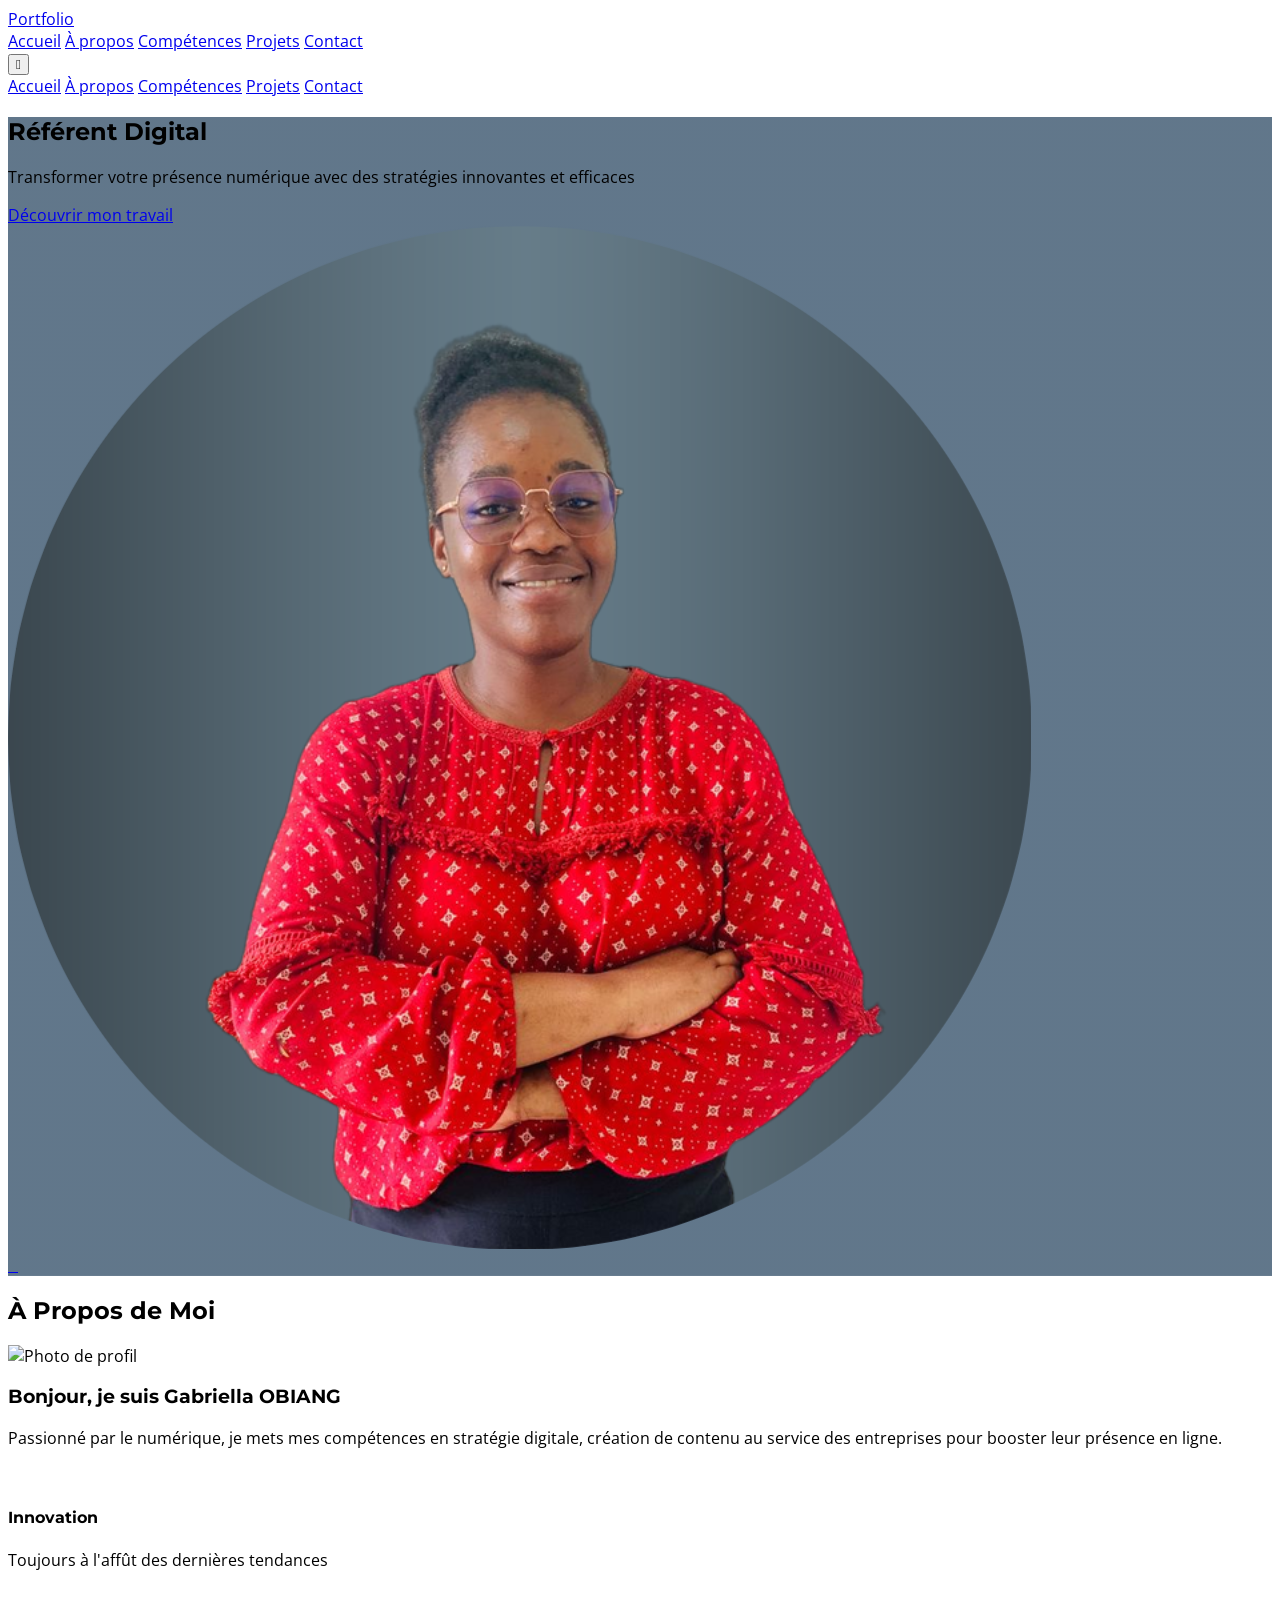
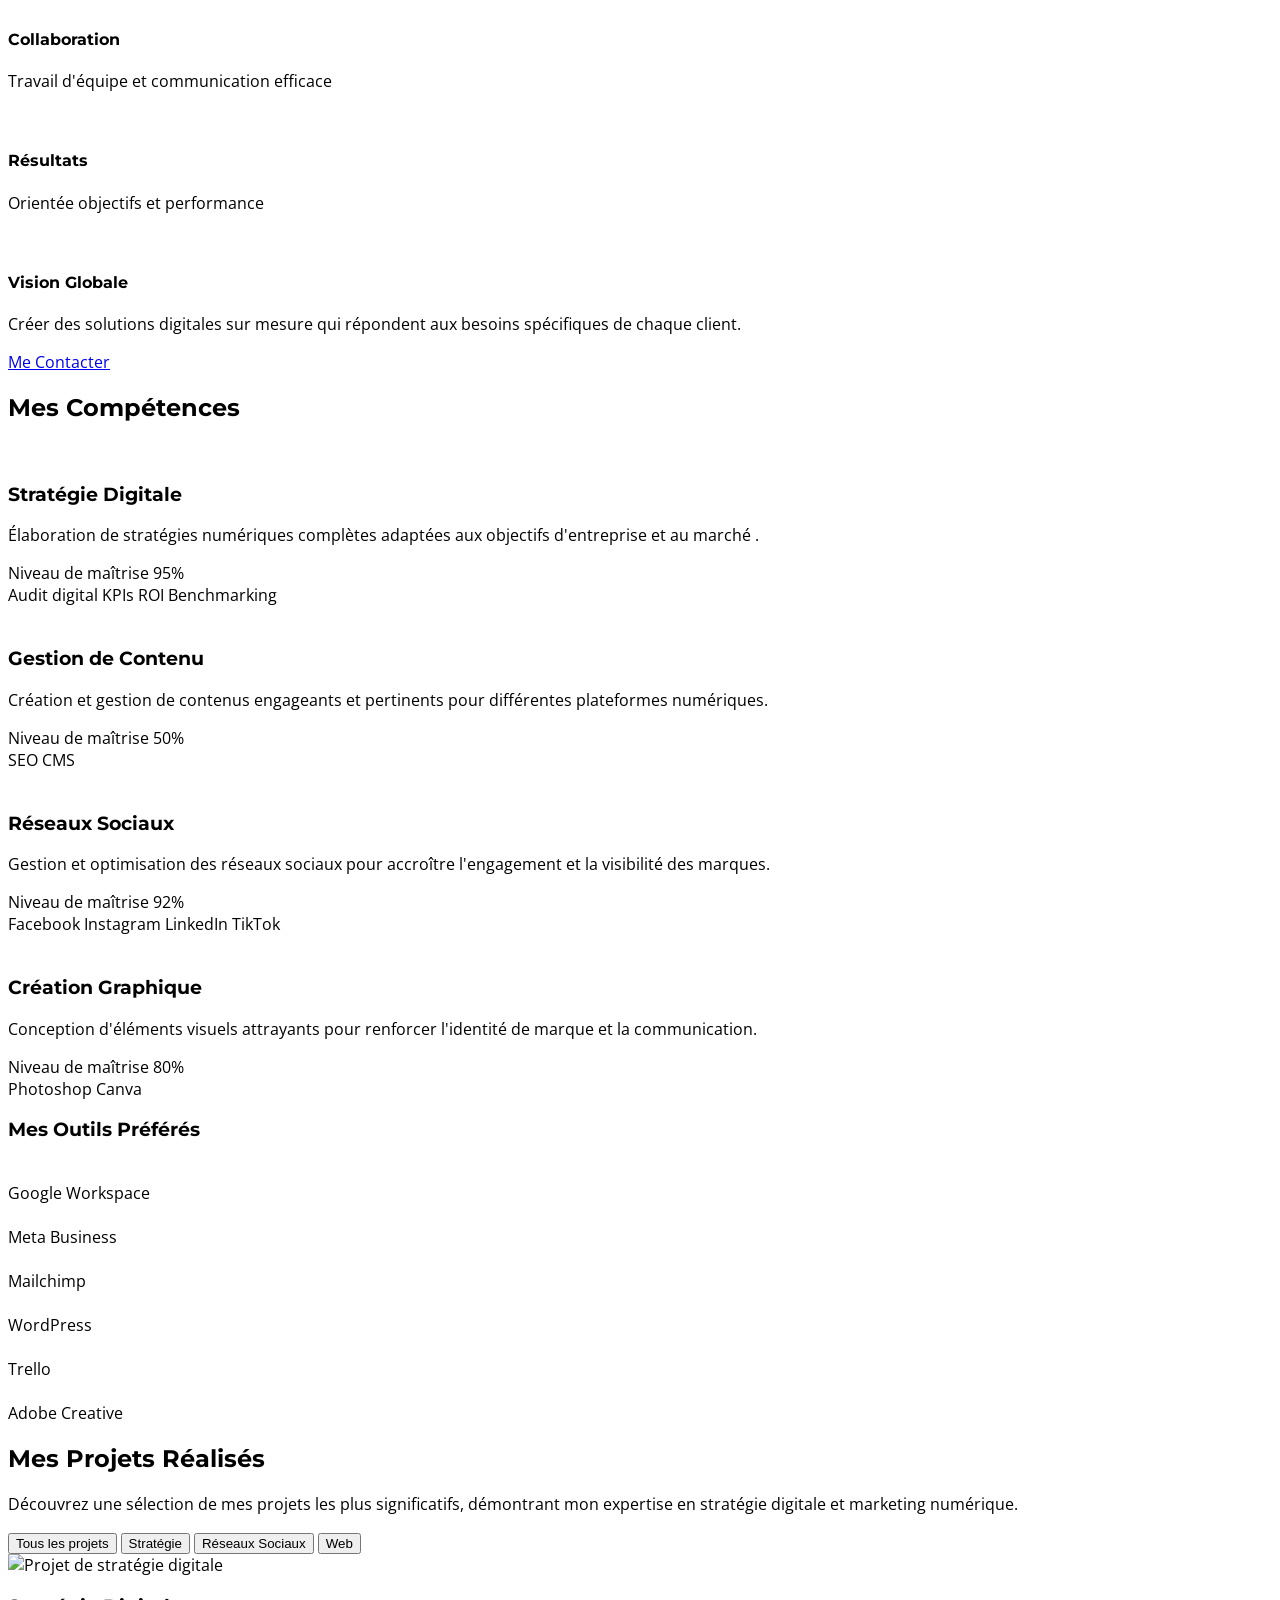
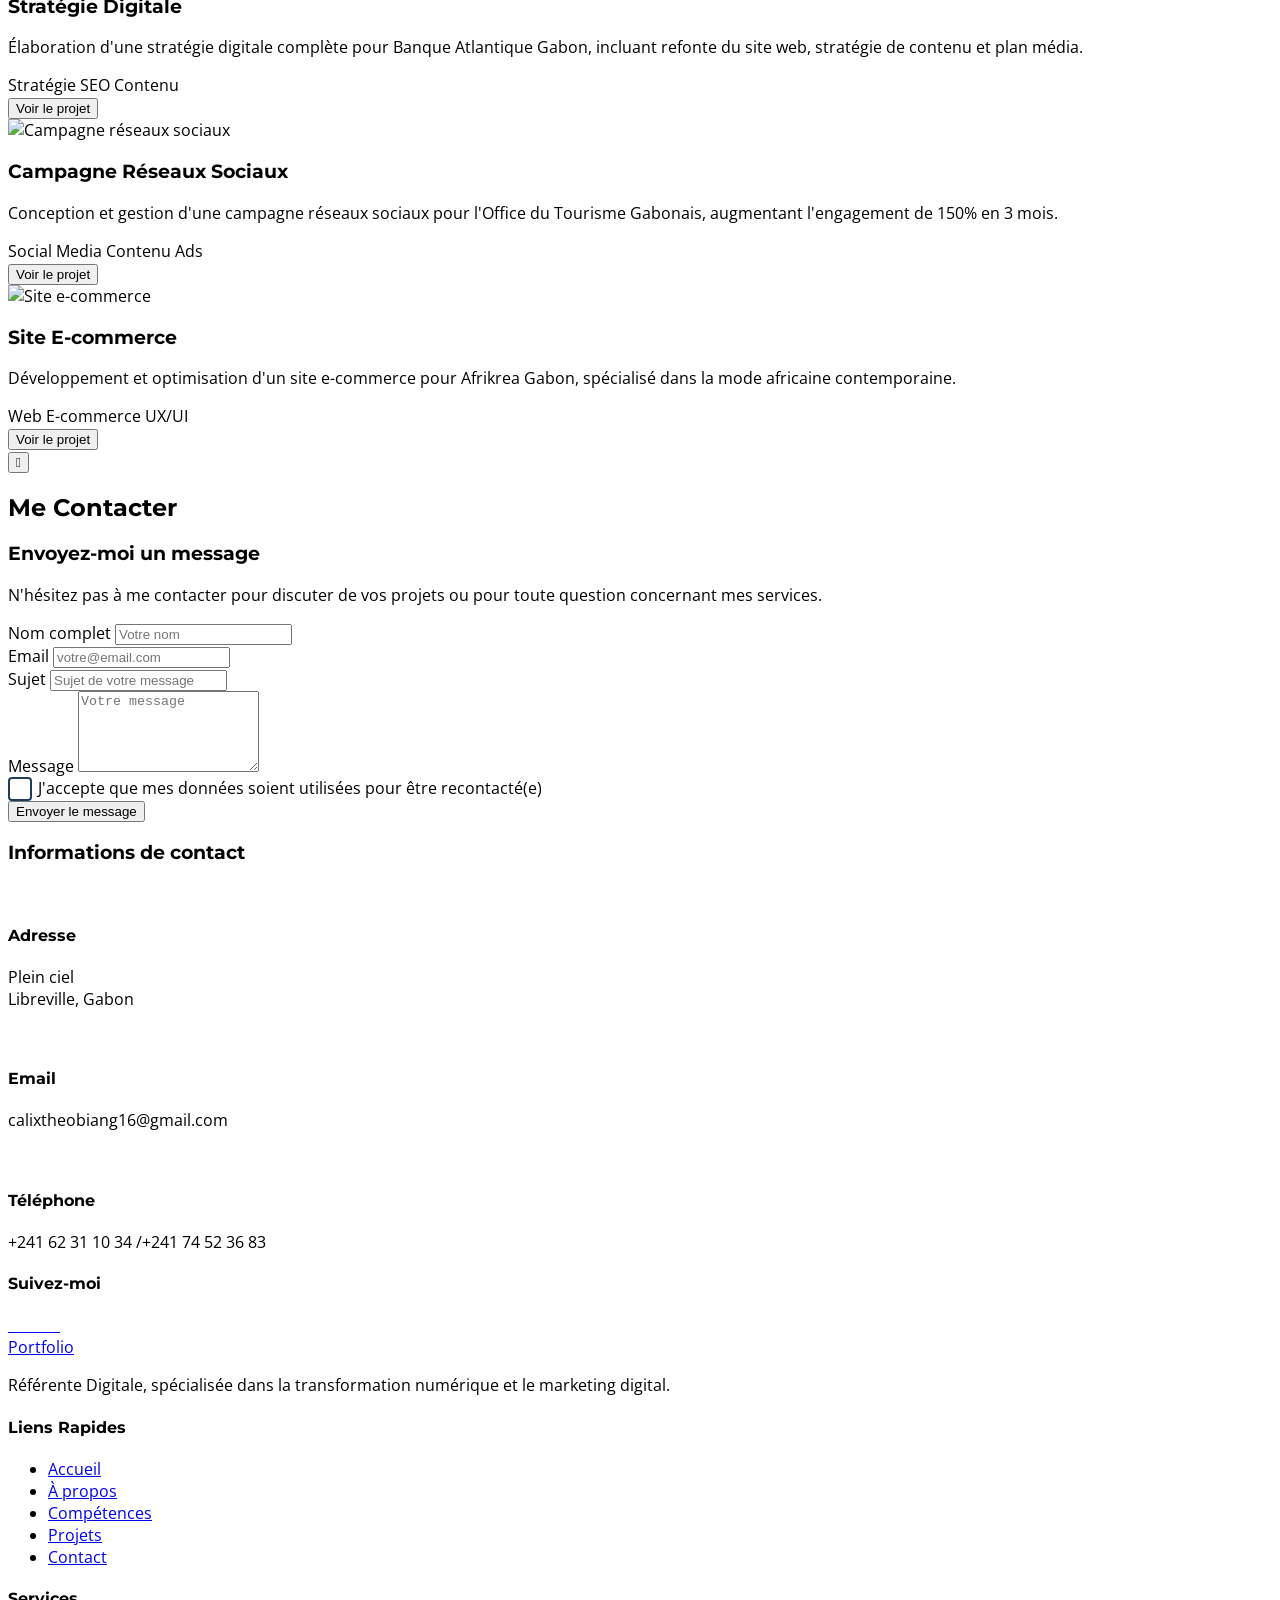
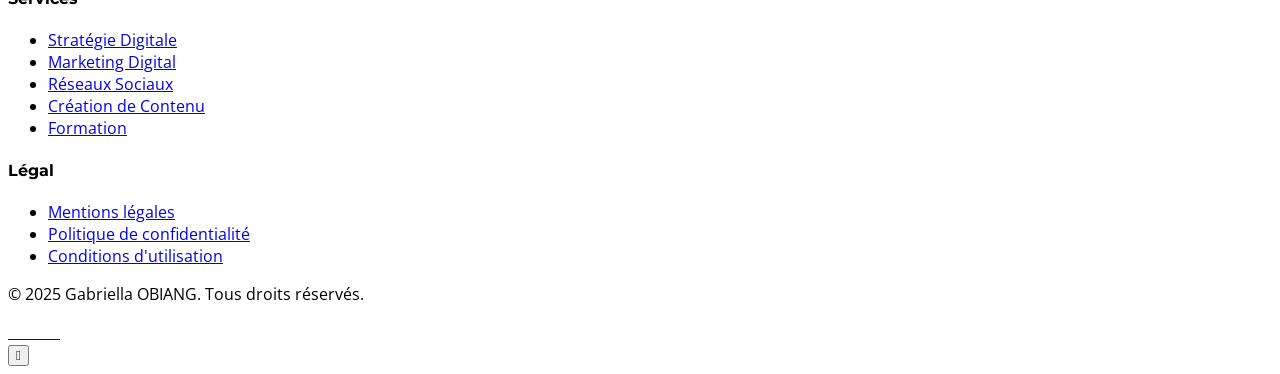
==== index.html @ 58f01054 "jj" ====
<!DOCTYPE html>
<html lang="fr">
<head>
    <meta charset="UTF-8">
    <meta name="viewport" content="width=device-width, initial-scale=1.0">
    <title>Portfolio - Référent Digital</title>
    <script src="https://cdn.tailwindcss.com/3.4.16"></script>
    <script>tailwind.config={theme:{extend:{colors:{primary:'#1E3D59',secondary:'#FFD700'},borderRadius:{'none':'0px','sm':'4px',DEFAULT:'8px','md':'12px','lg':'16px','xl':'20px','2xl':'24px','3xl':'32px','full':'9999px','button':'8px'}}}}</script>
    <link rel="preconnect" href="https://fonts.googleapis.com">
    <link rel="preconnect" href="https://fonts.gstatic.com" crossorigin>
    <link href="https://fonts.googleapis.com/css2?family=Montserrat:wght@400;500;600;700&family=Open+Sans:wght@400;500;600&family=Pacifico&display=swap" rel="stylesheet">
    <link rel="stylesheet" href="https://cdnjs.cloudflare.com/ajax/libs/remixicon/4.6.0/remixicon.min.css">
    <link rel="stylesheet" href="styles.css">
</head>
<body class="bg-white">
    <!-- Navigation -->
    <nav class="fixed top-0 w-full bg-white shadow-md z-50">
        <div class="container mx-auto px-4 py-3 flex items-center justify-between">
            <a href="#" class="text-2xl font-['Pacifico'] text-primary">Portfolio</a>
            <div class="hidden md:flex space-x-8">
                <a href="#accueil" class="font-medium text-gray-700 hover:text-primary transition-colors">Accueil</a>
                <a href="#a-propos" class="font-medium text-gray-700 hover:text-primary transition-colors">À propos</a>
                <a href="#competences" class="font-medium text-gray-700 hover:text-primary transition-colors">Compétences</a>
                <a href="#projets" class="font-medium text-gray-700 hover:text-primary transition-colors">Projets</a>
                <a href="#contact" class="font-medium text-gray-700 hover:text-primary transition-colors">Contact</a>
            </div>
            <div class="md:hidden">
                <button id="menu-toggle" class="w-10 h-10 flex items-center justify-center text-gray-700">
                    <i class="ri-menu-line ri-2x"></i>
                </button>
            </div>
        </div>
        <!-- Mobile menu -->
        <div id="mobile-menu" class="hidden md:hidden bg-white shadow-lg">
            <div class="container mx-auto px-4 py-3 flex flex-col space-y-4">
                <a href="#accueil" class="font-medium text-gray-700 hover:text-primary transition-colors py-2">Accueil</a>
                <a href="#a-propos" class="font-medium text-gray-700 hover:text-primary transition-colors py-2">À propos</a>
                <a href="#competences" class="font-medium text-gray-700 hover:text-primary transition-colors py-2">Compétences</a>
                <a href="#projets" class="font-medium text-gray-700 hover:text-primary transition-colors py-2">Projets</a>
                <a href="#contact" class="font-medium text-gray-700 hover:text-primary transition-colors py-2">Contact</a>
            </div>
        </div>
    </nav>

    <!-- Hero Section -->
    <section id="accueil" class="hero-section min-h-screen flex items-center pt-16">
        <div class="container mx-auto px-4 py-16 text-white">
            <div class="flex flex-col md:flex-row items-center justify-between">
                <div class="md:w-1/2 mb-10 md:mb-0">
                    <h1 class="text-4xl md:text-5xl lg:text-6xl font-bold mb-4">Référent Digital</h1>
                    <p class="text-xl md:text-2xl mb-8">Transformer votre présence numérique avec des stratégies innovantes et efficaces</p>
                    <a href="#projets" class="inline-block bg-secondary text-primary font-bold py-3 px-8 rounded-button transition-all hover:bg-opacity-90 hover:shadow-lg whitespace-nowrap">Découvrir mon travail</a>
                </div>
                <div class="md:w-1/2 flex justify-center">
                    <div class="relative">
                        <div class="w-48 h-48 md:w-64 md:h-64 rounded-full overflow-hidden border-4 border-white shadow-xl">
                            <img src="image/Profil.png" alt="Photo de profil" class="w-full h-full object-cover object-top">
                        </div>
                    </div>
                </div>
            </div>
            <div class="absolute bottom-10 left-1/2 transform -translate-x-1/2 scroll-indicator">
                <a href="#a-propos" class="w-10 h-10 flex items-center justify-center text-white">
                    <i class="ri-arrow-down-line ri-2x"></i>
                </a>
            </div>
        </div>
    </section>

    <!-- À propos Section -->
    <section id="a-propos" class="py-20 bg-gray-50">
        <div class="container mx-auto px-4">
            <h2 class="text-3xl md:text-4xl font-bold text-center mb-16 text-primary">À Propos de Moi</h2>
            <div class="flex flex-col md:flex-row items-center gap-12">
                <div class="md:w-2/5">
                    <img src="image/profil" alt="Photo de profil" class="w-full h-auto rounded-lg shadow-xl">
                </div>
                <div class="md:w-3/5">
                    <h3 class="text-2xl font-semibold mb-4 text-primary">Bonjour, je suis Gabriella OBIANG</h3>
                    <p class="text-gray-700 mb-6 leading-relaxed">
                        Passionné par le numérique, je mets mes compétences en stratégie digitale, création de contenu au service des entreprises pour booster leur présence en ligne.
                    </p>

                    <div class="grid grid-cols-2 gap-6 mb-8">
                        <div class="flex items-start">
                            <div class="w-12 h-12 flex items-center justify-center bg-primary bg-opacity-10 rounded-full mr-4">
                                <i class="ri-lightbulb-line text-primary ri-lg"></i>
                            </div>
                            <div>
                                <h4 class="font-semibold mb-1">Innovation</h4>
                                <p class="text-gray-600 text-sm">Toujours à l'affût des dernières tendances</p>
                            </div>
                        </div>
                        <div class="flex items-start">
                            <div class="w-12 h-12 flex items-center justify-center bg-primary bg-opacity-10 rounded-full mr-4">
                                <i class="ri-team-line text-primary ri-lg"></i>
                            </div>
                            <div>
                                <h4 class="font-semibold mb-1">Collaboration</h4>
                                <p class="text-gray-600 text-sm">Travail d'équipe et communication efficace</p>
                            </div>
                        </div>
                        <div class="flex items-start">
                            <div class="w-12 h-12 flex items-center justify-center bg-primary bg-opacity-10 rounded-full mr-4">
                                <i class="ri-bar-chart-line text-primary ri-lg"></i>
                            </div>
                            <div>
                                <h4 class="font-semibold mb-1">Résultats</h4>
                                <p class="text-gray-600 text-sm">Orientée objectifs et performance</p>
                            </div>
                        </div>
                        <div class="flex items-start">
                            <div class="w-12 h-12 flex items-center justify-center bg-primary bg-opacity-10 rounded-full mr-4">
                                <i class="ri-global-line text-primary ri-lg"></i>
                            </div>
                            <div>
                                <h4 class="font-semibold mb-1">Vision Globale</h4>
                                <p class="text-gray-600 text-sm">Créer des solutions digitales sur mesure qui répondent aux besoins spécifiques de chaque client.</p>
                            </div>
                        </div>
                    </div>
                    <a href="#contact" class="inline-block bg-primary text-white font-bold py-3 px-8 rounded-button transition-all hover:bg-opacity-90 hover:shadow-lg whitespace-nowrap">Me Contacter</a>
                </div>
            </div>
        </div>
    </section>

    <!-- Compétences Section -->
    <section id="competences" class="py-20">
        <div class="container mx-auto px-4">
            <h2 class="text-3xl md:text-4xl font-bold text-center mb-16 text-primary">Mes Compétences</h2>
            <div class="grid grid-cols-1 md:grid-cols-2 lg:grid-cols-3 gap-8">
                <!-- Compétence 1 -->
                <div class="skill-card bg-white p-6 rounded-lg shadow-md transition-all duration-300 hover:shadow-xl">
                    <div class="w-14 h-14 flex items-center justify-center bg-primary bg-opacity-10 rounded-full mb-6">
                        <i class="ri-line-chart-line text-primary ri-xl"></i>
                    </div>
                    <h3 class="text-xl font-semibold mb-3">Stratégie Digitale</h3>
                    <p class="text-gray-600 mb-4">Élaboration de stratégies numériques complètes adaptées aux objectifs d'entreprise et au marché .</p>
                    <div class="mb-4">
                        <div class="flex justify-between mb-1">
                            <span class="text-sm font-medium text-gray-700">Niveau de maîtrise</span>
                            <span class="text-sm font-medium text-primary">95%</span>
                        </div>
                        <div class="w-full bg-gray-200 rounded-full h-2">
                            <div class="bg-primary h-2 rounded-full" style="width: 95%"></div>
                        </div>
                    </div>
                    <div class="flex flex-wrap gap-2">
                        <span class="text-xs bg-gray-100 text-gray-700 px-3 py-1 rounded-full">Audit digital</span>
                        <span class="text-xs bg-gray-100 text-gray-700 px-3 py-1 rounded-full">KPIs</span>
                        <span class="text-xs bg-gray-100 text-gray-700 px-3 py-1 rounded-full">ROI</span>
                        <span class="text-xs bg-gray-100 text-gray-700 px-3 py-1 rounded-full">Benchmarking</span>
                    </div>
                </div>
                <!-- Compétence 2 -->
                <div class="skill-card bg-white p-6 rounded-lg shadow-md transition-all duration-300 hover:shadow-xl">
                    <div class="w-14 h-14 flex items-center justify-center bg-primary bg-opacity-10 rounded-full mb-6">
                        <i class="ri-layout-grid-line text-primary ri-xl"></i>
                    </div>
                    <h3 class="text-xl font-semibold mb-3">Gestion de Contenu</h3>
                    <p class="text-gray-600 mb-4">Création et gestion de contenus engageants et pertinents pour différentes plateformes numériques.</p>
                    <div class="mb-4">
                        <div class="flex justify-between mb-1">
                            <span class="text-sm font-medium text-gray-700">Niveau de maîtrise</span>
                            <span class="text-sm font-medium text-primary">50%</span>
                        </div>
                        <div class="w-full bg-gray-200 rounded-full h-2">
                            <div class="bg-primary h-2 rounded-full" style="width: 90%"></div>
                        </div>
                    </div>
                    <div class="flex flex-wrap gap-2"> 
                        <span class="text-xs bg-gray-100 text-gray-700 px-3 py-1 rounded-full">SEO</span>
                        <span class="text-xs bg-gray-100 text-gray-700 px-3 py-1 rounded-full">CMS</span>
                    </div>
                </div>
                <!-- Compétence 3 -->
                <div class="skill-card bg-white p-6 rounded-lg shadow-md transition-all duration-300 hover:shadow-xl">
                    <div class="w-14 h-14 flex items-center justify-center bg-primary bg-opacity-10 rounded-full mb-6">
                        <i class="ri-group-line text-primary ri-xl"></i>
                    </div>
                    <h3 class="text-xl font-semibold mb-3">Réseaux Sociaux</h3>
                    <p class="text-gray-600 mb-4">Gestion et optimisation des réseaux sociaux pour accroître l'engagement et la visibilité des marques.</p>
                    <div class="mb-4">
                        <div class="flex justify-between mb-1">
                            <span class="text-sm font-medium text-gray-700">Niveau de maîtrise</span>
                            <span class="text-sm font-medium text-primary">92%</span>
                        </div>
                        <div class="w-full bg-gray-200 rounded-full h-2">
                            <div class="bg-primary h-2 rounded-full" style="width: 92%"></div>
                        </div>
                    </div>
                    <div class="flex flex-wrap gap-2">
                        <span class="text-xs bg-gray-100 text-gray-700 px-3 py-1 rounded-full">Facebook</span>
                        <span class="text-xs bg-gray-100 text-gray-700 px-3 py-1 rounded-full">Instagram</span>
                        <span class="text-xs bg-gray-100 text-gray-700 px-3 py-1 rounded-full">LinkedIn</span>
                        <span class="text-xs bg-gray-100 text-gray-700 px-3 py-1 rounded-full">TikTok</span>
                    </div>
                </div>

                <!-- Compétence 6 -->
                <div class="skill-card bg-white p-6 rounded-lg shadow-md transition-all duration-300 hover:shadow-xl">
                    <div class="w-14 h-14 flex items-center justify-center bg-primary bg-opacity-10 rounded-full mb-6">
                        <i class="ri-palette-line text-primary ri-xl"></i>
                    </div>
                    <h3 class="text-xl font-semibold mb-3">Création Graphique</h3>
                    <p class="text-gray-600 mb-4">Conception d'éléments visuels attrayants pour renforcer l'identité de marque et la communication.</p>
                    <div class="mb-4">
                        <div class="flex justify-between mb-1">
                            <span class="text-sm font-medium text-gray-700">Niveau de maîtrise</span>
                            <span class="text-sm font-medium text-primary">80%</span>
                        </div>
                        <div class="w-full bg-gray-200 rounded-full h-2">
                            <div class="bg-primary h-2 rounded-full" style="width: 80%"></div>
                        </div>
                    </div>
                    <div class="flex flex-wrap gap-2">
                        <span class="text-xs bg-gray-100 text-gray-700 px-3 py-1 rounded-full">Photoshop</span>
                        <span class="text-xs bg-gray-100 text-gray-700 px-3 py-1 rounded-full">Canva</span>
                    </div>
                </div>
            </div>
            <div class="mt-16">
                <h3 class="text-2xl font-semibold mb-8 text-center">Mes Outils Préférés</h3>
                <div class="grid grid-cols-2 md:grid-cols-4 lg:grid-cols-6 gap-6">
                    <div class="flex flex-col items-center">
                        <div class="w-16 h-16 flex items-center justify-center bg-gray-100 rounded-full mb-3">
                            <i class="ri-google-fill text-primary ri-2x"></i>
                        </div>
                        <span class="text-sm text-gray-700">Google Workspace</span>
                    </div>
                    <div class="flex flex-col items-center">
                        <div class="w-16 h-16 flex items-center justify-center bg-gray-100 rounded-full mb-3">
                            <i class="ri-facebook-fill text-primary ri-2x"></i>
                        </div>
                        <span class="text-sm text-gray-700">Meta Business</span>
                    </div>
                    <div class="flex flex-col items-center">
                        <div class="w-16 h-16 flex items-center justify-center bg-gray-100 rounded-full mb-3">
                            <i class="ri-mail-send-line text-primary ri-2x"></i>
                        </div>
                        <span class="text-sm text-gray-700">Mailchimp</span>
                    </div>
                    <div class="flex flex-col items-center">
                        <div class="w-16 h-16 flex items-center justify-center bg-gray-100 rounded-full mb-3">
                            <i class="ri-wordpress-fill text-primary ri-2x"></i>
                        </div>
                        <span class="text-sm text-gray-700">WordPress</span>
                    </div>
                    <div class="flex flex-col items-center">
                        <div class="w-16 h-16 flex items-center justify-center bg-gray-100 rounded-full mb-3">
                            <i class="ri-trello-fill text-primary ri-2x"></i>
                        </div>
                        <span class="text-sm text-gray-700">Trello</span>
                    </div>
                    <div class="flex flex-col items-center">
                        <div class="w-16 h-16 flex items-center justify-center bg-gray-100 rounded-full mb-3">
                            <i class="ri-adobe-fill text-primary ri-2x"></i>
                        </div>
                        <span class="text-sm text-gray-700">Adobe Creative</span>
                    </div>
                </div>
            </div>
        </div>
    </section>

    <!-- Projets Section -->
    <section id="projets" class="py-20 bg-gray-50">
        <div class="container mx-auto px-4">
            <h2 class="text-3xl md:text-4xl font-bold text-center mb-6 text-primary">Mes Projets Réalisés</h2>
            <p class="text-gray-600 text-center mb-16 max-w-3xl mx-auto">Découvrez une sélection de mes projets les plus significatifs, démontrant mon expertise en stratégie digitale et marketing numérique.</p>
            <div class="mb-10 flex justify-center">
                <div class="inline-flex bg-white p-1 rounded-full shadow-sm">
                    <button class="filter-btn active px-4 py-2 rounded-full text-sm font-medium bg-primary text-white whitespace-nowrap !rounded-button" data-filter="all">Tous les projets</button>
                    <button class="filter-btn px-4 py-2 rounded-full text-sm font-medium text-gray-700 hover:bg-gray-100 whitespace-nowrap !rounded-button" data-filter="strategie">Stratégie</button>
                    <button class="filter-btn px-4 py-2 rounded-full text-sm font-medium text-gray-700 hover:bg-gray-100 whitespace-nowrap !rounded-button" data-filter="social">Réseaux Sociaux</button>
                    <button class="filter-btn px-4 py-2 rounded-full text-sm font-medium text-gray-700 hover:bg-gray-100 whitespace-nowrap !rounded-button" data-filter="web">Web</button>
                </div>
            </div>
            <div class="grid grid-cols-1 md:grid-cols-2 lg:grid-cols-3 gap-8">
                <!-- Projet 1 -->
                <div class="project-card bg-white rounded-lg overflow-hidden shadow-md transition-all duration-300" data-category="strategie">
                    <div class="relative h-56 overflow-hidden">
                        <img src="https://readdy.ai/api/search-image?query=digital%2520marketing%2520strategy%2520document%2C%2520professional%2520layout%2C%2520analytics%2520charts%2C%2520brand%2520guidelines%2C%2520marketing%2520plan%2C%2520clean%2520desk%2520with%2520laptop%2520showing%2520strategy%2520document%2C%2520professional%2520setting%2C%2520high%2520quality%2520image&width=600&height=400&seq=4&orientation=landscape" alt="Projet de stratégie digitale" class="w-full h-full object-cover object-top">
                    </div>
                    <div class="p-6">
                        <h3 class="text-xl font-semibold mb-2">Stratégie Digitale</h3>
                        <p class="text-gray-600 mb-4">Élaboration d'une stratégie digitale complète pour Banque Atlantique Gabon, incluant refonte du site web, stratégie de contenu et plan média.</p>
                        <div class="flex flex-wrap gap-2 mb-4">
                            <span class="text-xs bg-primary bg-opacity-10 text-primary px-3 py-1 rounded-full">Stratégie</span>
                            <span class="text-xs bg-primary bg-opacity-10 text-primary px-3 py-1 rounded-full">SEO</span>
                            <span class="text-xs bg-primary bg-opacity-10 text-primary px-3 py-1 rounded-full">Contenu</span>
                        </div>
                        <button class="view-project-btn inline-block bg-primary text-white font-bold py-2 px-6 rounded-button transition-all hover:bg-opacity-90 whitespace-nowrap" data-id="1">Voir le projet</button>
                    </div>
                </div>
                <!-- Projet 2 -->
                <div class="project-card bg-white rounded-lg overflow-hidden shadow-md transition-all duration-300" data-category="social">
                    <div class="relative h-56 overflow-hidden">
                        <img src="https://readdy.ai/api/search-image?query=social%2520media%2520campaign%2520for%2520African%2520tourism%2C%2520beautiful%2520images%2520of%2520Gabon%2520nature%2C%2520wildlife%2C%2520beaches%2C%2520professional%2520social%2520media%2520posts%2520layout%2C%2520Instagram%2520and%2520Facebook%2520mockups%2C%2520engagement%2520metrics%2C%2520high%2520quality%2520image&width=600&height=400&seq=5&orientation=landscape" alt="Campagne réseaux sociaux" class="w-full h-full object-cover object-top">
                    </div>
                    <div class="p-6">
                        <h3 class="text-xl font-semibold mb-2">Campagne Réseaux Sociaux</h3>
                        <p class="text-gray-600 mb-4">Conception et gestion d'une campagne réseaux sociaux pour l'Office du Tourisme Gabonais, augmentant l'engagement de 150% en 3 mois.</p>
                        <div class="flex flex-wrap gap-2 mb-4">
                            <span class="text-xs bg-primary bg-opacity-10 text-primary px-3 py-1 rounded-full">Social Media</span>
                            <span class="text-xs bg-primary bg-opacity-10 text-primary px-3 py-1 rounded-full">Contenu</span>
                            <span class="text-xs bg-primary bg-opacity-10 text-primary px-3 py-1 rounded-full">Ads</span>
                        </div>
                        <button class="view-project-btn inline-block bg-primary text-white font-bold py-2 px-6 rounded-button transition-all hover:bg-opacity-90 whitespace-nowrap" data-id="2">Voir le projet</button>
                    </div>
                </div>
                <!-- Projet 3 -->
                <div class="project-card bg-white rounded-lg overflow-hidden shadow-md transition-all duration-300" data-category="web">
                    <div class="relative h-56 overflow-hidden">
                        <img src="https://readdy.ai/api/search-image?query=e-commerce%2520website%2520for%2520African%2520fashion%2C%2520responsive%2520design%2C%2520clean%2520layout%2C%2520product%2520showcase%2C%2520shopping%2520cart%2C%2520modern%2520web%2520design%2C%2520professional%2520website%2520mockup%2C%2520high%2520quality%2520image&width=600&height=400&seq=6&orientation=landscape" alt="Site e-commerce" class="w-full h-full object-cover object-top">
                    </div>
                    <div class="p-6">
                        <h3 class="text-xl font-semibold mb-2">Site E-commerce</h3>
                        <p class="text-gray-600 mb-4">Développement et optimisation d'un site e-commerce pour Afrikrea Gabon, spécialisé dans la mode africaine contemporaine.</p>
                        <div class="flex flex-wrap gap-2 mb-4">
                            <span class="text-xs bg-primary bg-opacity-10 text-primary px-3 py-1 rounded-full">Web</span>
                            <span class="text-xs bg-primary bg-opacity-10 text-primary px-3 py-1 rounded-full">E-commerce</span>
                            <span class="text-xs bg-primary bg-opacity-10 text-primary px-3 py-1 rounded-full">UX/UI</span>
                        </div>
                        <button class="view-project-btn inline-block bg-primary text-white font-bold py-2 px-6 rounded-button transition-all hover:bg-opacity-90 whitespace-nowrap" data-id="3">Voir le projet</button>
                    </div>
                </div>
            </div>
        </div>
    </section>

    <!-- Modal pour les projets -->
    <div id="project-modal" class="fixed inset-0 z-50 flex items-center justify-center hidden">
        <div class="absolute inset-0 bg-black bg-opacity-50"></div>
        <div class="relative bg-white rounded-lg max-w-4xl w-full mx-4 max-h-[90vh] overflow-y-auto">
            <button id="close-modal" class="absolute top-4 right-4 w-8 h-8 flex items-center justify-center text-gray-500 hover:text-gray-700">
                <i class="ri-close-line ri-lg"></i>
            </button>
            <div id="modal-content" class="p-6">
                <!-- Le contenu sera injecté dynamiquement -->
            </div>
        </div>
    </div>

    <!-- Contact Section -->
    <section id="contact" class="py-20">
        <div class="container mx-auto px-4">
            <h2 class="text-3xl md:text-4xl font-bold text-center mb-16 text-primary">Me Contacter</h2>
            <div class="flex flex-col lg:flex-row gap-12">
                <div class="lg:w-1/2">
                    <h3 class="text-2xl font-semibold mb-6">Envoyez-moi un message</h3>
                    <p class="text-gray-600 mb-8">N'hésitez pas à me contacter pour discuter de vos projets ou pour toute question concernant mes services.</p>
                    <form id="contact-form" class="space-y-6">
                        <div class="grid grid-cols-1 md:grid-cols-2 gap-6">
                            <div>
                                <label for="name" class="block text-sm font-medium text-gray-700 mb-2">Nom complet</label>
                                <input type="text" id="name" name="name" class="w-full px-4 py-3 bg-gray-50 border border-gray-200 rounded focus:ring-2 focus:ring-primary focus:border-primary" placeholder="Votre nom" required>
                            </div>
                            <div>
                                <label for="email" class="block text-sm font-medium text-gray-700 mb-2">Email</label>
                                <input type="email" id="email" name="email" class="w-full px-4 py-3 bg-gray-50 border border-gray-200 rounded focus:ring-2 focus:ring-primary focus:border-primary" placeholder="votre@email.com" required>
                            </div>
                        </div>
                        <div>
                            <label for="subject" class="block text-sm font-medium text-gray-700 mb-2">Sujet</label>
                            <input type="text" id="subject" name="subject" class="w-full px-4 py-3 bg-gray-50 border border-gray-200 rounded focus:ring-2 focus:ring-primary focus:border-primary" placeholder="Sujet de votre message" required>
                        </div>
                        <div>
                            <label for="message" class="block text-sm font-medium text-gray-700 mb-2">Message</label>
                            <textarea id="message" name="message" rows="5" class="w-full px-4 py-3 bg-gray-50 border border-gray-200 rounded focus:ring-2 focus:ring-primary focus:border-primary" placeholder="Votre message" required></textarea>
                        </div>
                        <div class="flex items-center">
                            <label class="custom-checkbox">
                                <input type="checkbox" required>
                                <span class="checkmark"></span>
                                <span class="ml-2 text-sm text-gray-700">J'accepte que mes données soient utilisées pour être recontacté(e)</span>
                            </label>
                        </div>
                        <button type="submit" class="inline-block bg-primary text-white font-bold py-3 px-8 rounded-button transition-all hover:bg-opacity-90 hover:shadow-lg whitespace-nowrap">Envoyer le message</button>
                    </form>
                </div>
                <div class="lg:w-1/2">
                    <h3 class="text-2xl font-semibold mb-6">Informations de contact</h3>
                    <div class="space-y-6 mb-8">
                        <div class="flex items-start">
                            <div class="w-12 h-12 flex items-center justify-center bg-primary bg-opacity-10 rounded-full mr-4">
                                <i class="ri-map-pin-line text-primary ri-lg"></i>
                            </div>
                            <div>
                                <h4 class="font-semibold mb-1">Adresse</h4>
                                <p class="text-gray-600">Plein ciel<br>Libreville, Gabon</p>
                            </div>
                        </div>
                        <div class="flex items-start">
                            <div class="w-12 h-12 flex items-center justify-center bg-primary bg-opacity-10 rounded-full mr-4">
                                <i class="ri-mail-line text-primary ri-lg"></i>
                            </div>
                            <div>
                                <h4 class="font-semibold mb-1">Email</h4>
                                <p class="text-gray-600">calixtheobiang16@gmail.com</p>
                            </div>
                        </div>
                        <div class="flex items-start">
                            <div class="w-12 h-12 flex items-center justify-center bg-primary bg-opacity-10 rounded-full mr-4">
                                <i class="ri-phone-line text-primary ri-lg"></i>
                            </div>
                            <div>
                                <h4 class="font-semibold mb-1">Téléphone</h4>
                                <p class="text-gray-600">+241 62 31 10 34 /+241 74 52 36 83 </p>
                            </div>
                        </div>
                    </div>
                    <h4 class="font-semibold mb-4">Suivez-moi</h4>
                    <div class="flex space-x-4 mb-8">
                        <a href="#" class="w-10 h-10 flex items-center justify-center bg-primary bg-opacity-10 rounded-full text-primary hover:bg-primary hover:text-white transition-colors">
                            <i class="ri-linkedin-fill ri-lg"></i>
                        </a>
                        <a href="#" class="w-10 h-10 flex items-center justify-center bg-primary bg-opacity-10 rounded-full text-primary hover:bg-primary hover:text-white transition-colors">
                            <i class="ri-twitter-fill ri-lg"></i>
                        </a>
                        <a href="#" class="w-10 h-10 flex items-center justify-center bg-primary bg-opacity-10 rounded-full text-primary hover:bg-primary hover:text-white transition-colors">
                            <i class="ri-instagram-fill ri-lg"></i>
                        </a>
                        <a href="#" class="w-10 h-10 flex items-center justify-center bg-primary bg-opacity-10 rounded-full text-primary hover:bg-primary hover:text-white transition-colors">
                            <i class="ri-facebook-fill ri-lg"></i>
                        </a>
                    </div>
                    <div class="w-full h-64 rounded-lg overflow-hidden shadow-md">
                        <div class="w-full h-full" style="background-image: url('https://public.readdy.ai/gen_page/map_placeholder_1280x720.png'); background-size: cover; background-position: center;"></div>
                    </div>
                </div>
            </div>
        </div>
    </section>

    <!-- Footer -->
    <footer class="bg-primary text-white py-12">
        <div class="container mx-auto px-4">
            <div class="flex flex-col md:flex-row justify-between mb-12">
                <div class="mb-8 md:mb-0">
                    <a href="#" class="text-3xl font-['Pacifico'] text-white mb-4 inline-block">Portfolio</a>
                    <p class="text-gray-300 max-w-xs">Référente Digitale, spécialisée dans la transformation numérique et le marketing digital.</p>
                </div>
                <div class="grid grid-cols-2 md:grid-cols-3 gap-8">
                    <div>
                        <h4 class="text-lg font-semibold mb-4">Liens Rapides</h4>
                        <ul class="space-y-2">
                            <li><a href="#accueil" class="text-gray-300 hover:text-white transition-colors">Accueil</a></li>
                            <li><a href="#a-propos" class="text-gray-300 hover:text-white transition-colors">À propos</a></li>
                            <li><a href="#competences" class="text-gray-300 hover:text-white transition-colors">Compétences</a></li>
                            <li><a href="#projets" class="text-gray-300 hover:text-white transition-colors">Projets</a></li>
                            <li><a href="#contact" class="text-gray-300 hover:text-white transition-colors">Contact</a></li>
                        </ul>
                    </div>
                    <div>
                        <h4 class="text-lg font-semibold mb-4">Services</h4>
                        <ul class="space-y-2">
                            <li><a href="#" class="text-gray-300 hover:text-white transition-colors">Stratégie Digitale</a></li>
                            <li><a href="#" class="text-gray-300 hover:text-white transition-colors">Marketing Digital</a></li>
                            <li><a href="#" class="text-gray-300 hover:text-white transition-colors">Réseaux Sociaux</a></li>
                            <li><a href="#" class="text-gray-300 hover:text-white transition-colors">Création de Contenu</a></li>
                            <li><a href="#" class="text-gray-300 hover:text-white transition-colors">Formation</a></li>
                        </ul>
                    </div>
                    <div>
                        <h4 class="text-lg font-semibold mb-4">Légal</h4>
                        <ul class="space-y-2">
                            <li><a href="#" class="text-gray-300 hover:text-white transition-colors">Mentions légales</a></li>
                            <li><a href="#" class="text-gray-300 hover:text-white transition-colors">Politique de confidentialité</a></li>
                            <li><a href="#" class="text-gray-300 hover:text-white transition-colors">Conditions d'utilisation</a></li>
                        </ul>
                    </div>
                </div>
            </div>
            <div class="pt-8 border-t border-gray-700 flex flex-col md:flex-row justify-between items-center">
                <p class="text-gray-400 mb-4 md:mb-0">&copy; 2025 Gabriella OBIANG. Tous droits réservés.</p>
                <div class="flex space-x-4">
                    <a href="#" class="text-gray-400 hover:text-white transition-colors">
                        <i class="ri-linkedin-fill ri-lg"></i>
                    </a>
                    <a href="#" class="text-gray-400 hover:text-white transition-colors">
                        <i class="ri-twitter-fill ri-lg"></i>
                    </a>
                    <a href="#" class="text-gray-400 hover:text-white transition-colors">
                        <i class="ri-instagram-fill ri-lg"></i>
                    </a>
                    <a href="#" class="text-gray-400 hover:text-white transition-colors">
                        <i class="ri-facebook-fill ri-lg"></i>
                    </a>
                </div>
            </div>
        </div>
    </footer>

    <!-- Bouton retour en haut -->
    <button id="back-to-top" class="fixed bottom-6 right-6 w-12 h-12 bg-primary text-white rounded-full shadow-lg flex items-center justify-center opacity-0 invisible transition-all z-40">
        <i class="ri-arrow-up-line ri-lg"></i>
    </button>

    <script src="script.js"></script>
</body>
</html>
---- styles.css ----
:where([class^="ri-"])::before {
  content: "\f3c2";
}

body {
  font-family: "Open Sans", sans-serif;
  scroll-behavior: smooth;
}

h1,
h2,
h3,
h4,
h5,
h6 {
  font-family: "Montserrat", sans-serif;
}

.hero-section {
  background-image: linear-gradient(rgba(30, 61, 89, 0.7), rgba(30, 61, 89, 0.7)),
    url("https://readdy.ai/api/search-image?query=professional%2520digital%2520workspace%2520with%2520modern%2520office%2520setup%2C%2520computer%2520screens%2520showing%2520digital%2520marketing%2520analytics%2C%2520clean%2520desk%2520with%2520minimal%2520accessories%2C%2520soft%2520natural%2520lighting%2C%2520plants%2520in%2520background%2C%2520modern%2520architecture%2C%2520glass%2520walls%2C%2520professional%2520atmosphere&width=1920&height=1080&seq=1&orientation=landscape");
  background-size: cover;
  background-position: center;
}

.scroll-indicator {
  animation: bounce 2s infinite;
}

@keyframes bounce {
  0%,
  20%,
  50%,
  80%,
  100% {
    transform: translateY(0);
  }
  40% {
    transform: translateY(-20px);
  }
  60% {
    transform: translateY(-10px);
  }
}

.project-card:hover {
  transform: translateY(-5px);
  box-shadow: 0 10px 25px -5px rgba(0, 0, 0, 0.1);
}

.skill-card:hover {
  transform: scale(1.03);
}

input:focus,
textarea:focus {
  outline: none;
  border-color: #1e3d59;
}

input[type="range"]::-webkit-slider-thumb {
  -webkit-appearance: none;
  appearance: none;
  width: 18px;
  height: 18px;
  background: #1e3d59;
  border-radius: 50%;
  cursor: pointer;
}

.custom-checkbox {
  position: relative;
  padding-left: 30px;
  cursor: pointer;
  user-select: none;
}

.custom-checkbox input {
  position: absolute;
  opacity: 0;
  cursor: pointer;
}

.checkmark {
  position: absolute;
  top: 0;
  left: 0;
  height: 20px;
  width: 20px;
  background-color: #fff;
  border: 2px solid #1e3d59;
  border-radius: 4px;
}

.custom-checkbox input:checked ~ .checkmark {
  background-color: #1e3d59;
}

.checkmark:after {
  content: "";
  position: absolute;
  display: none;
}

.custom-checkbox input:checked ~ .checkmark:after {
  display: block;
}

.custom-checkbox .checkmark:after {
  left: 6px;
  top: 2px;
  width: 5px;
  height: 10px;
  border: solid white;
  border-width: 0 2px 2px 0;
  transform: rotate(45deg);
}

.switch {
  position: relative;
  display: inline-block;
  width: 50px;
  height: 24px;
}

.switch input {
  opacity: 0;
  width: 0;
  height: 0;
}

.slider {
  position: absolute;
  cursor: pointer;
  top: 0;
  left: 0;
  right: 0;
  bottom: 0;
  background-color: #ccc;
  transition: .4s;
  border-radius: 24px;
}

.slider:before {
  position: absolute;
  content: "";
  height: 16px;
  width: 16px;
  left: 4px;
  bottom: 4px;
  background-color: white;
  transition: .4s;
  border-radius: 50%;
}

input:checked + .slider {
  background-color: #1e3d59;
}

input:checked + .slider:before {
  transform: translateX(26px);
}
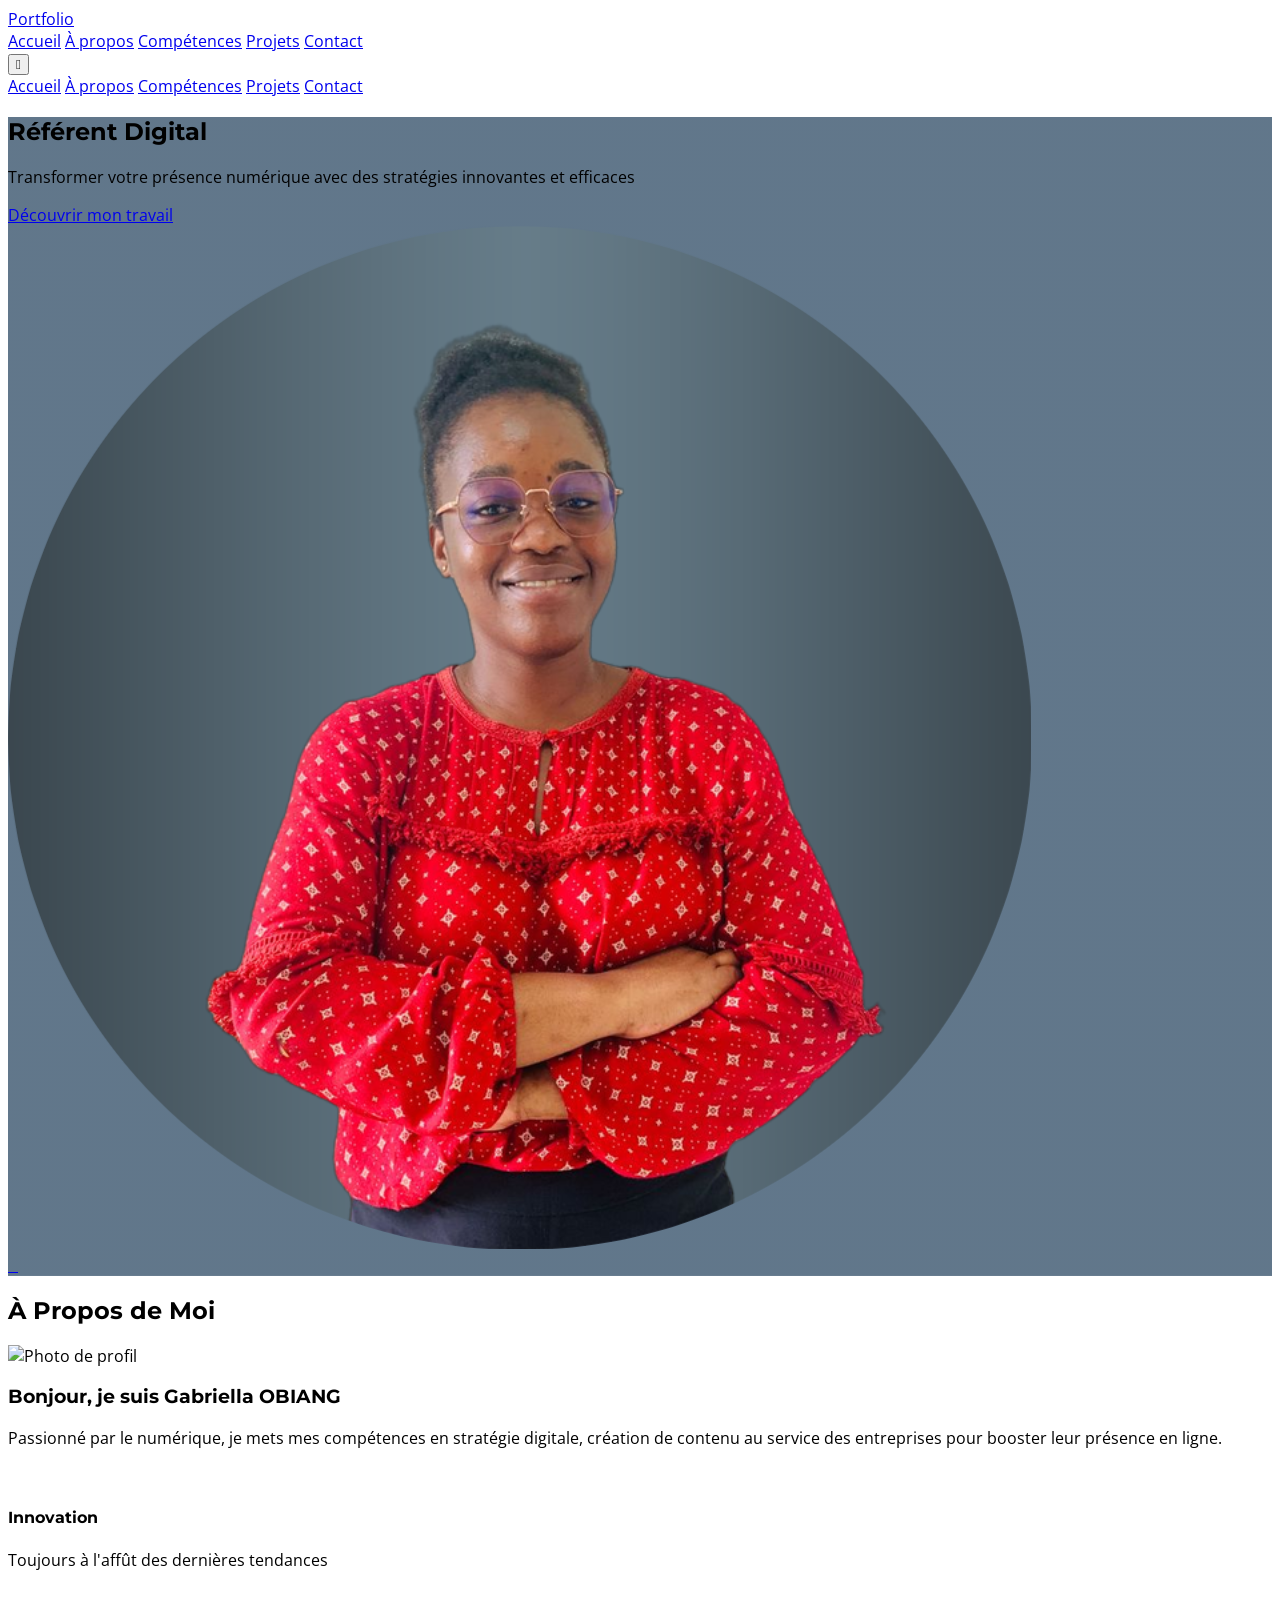
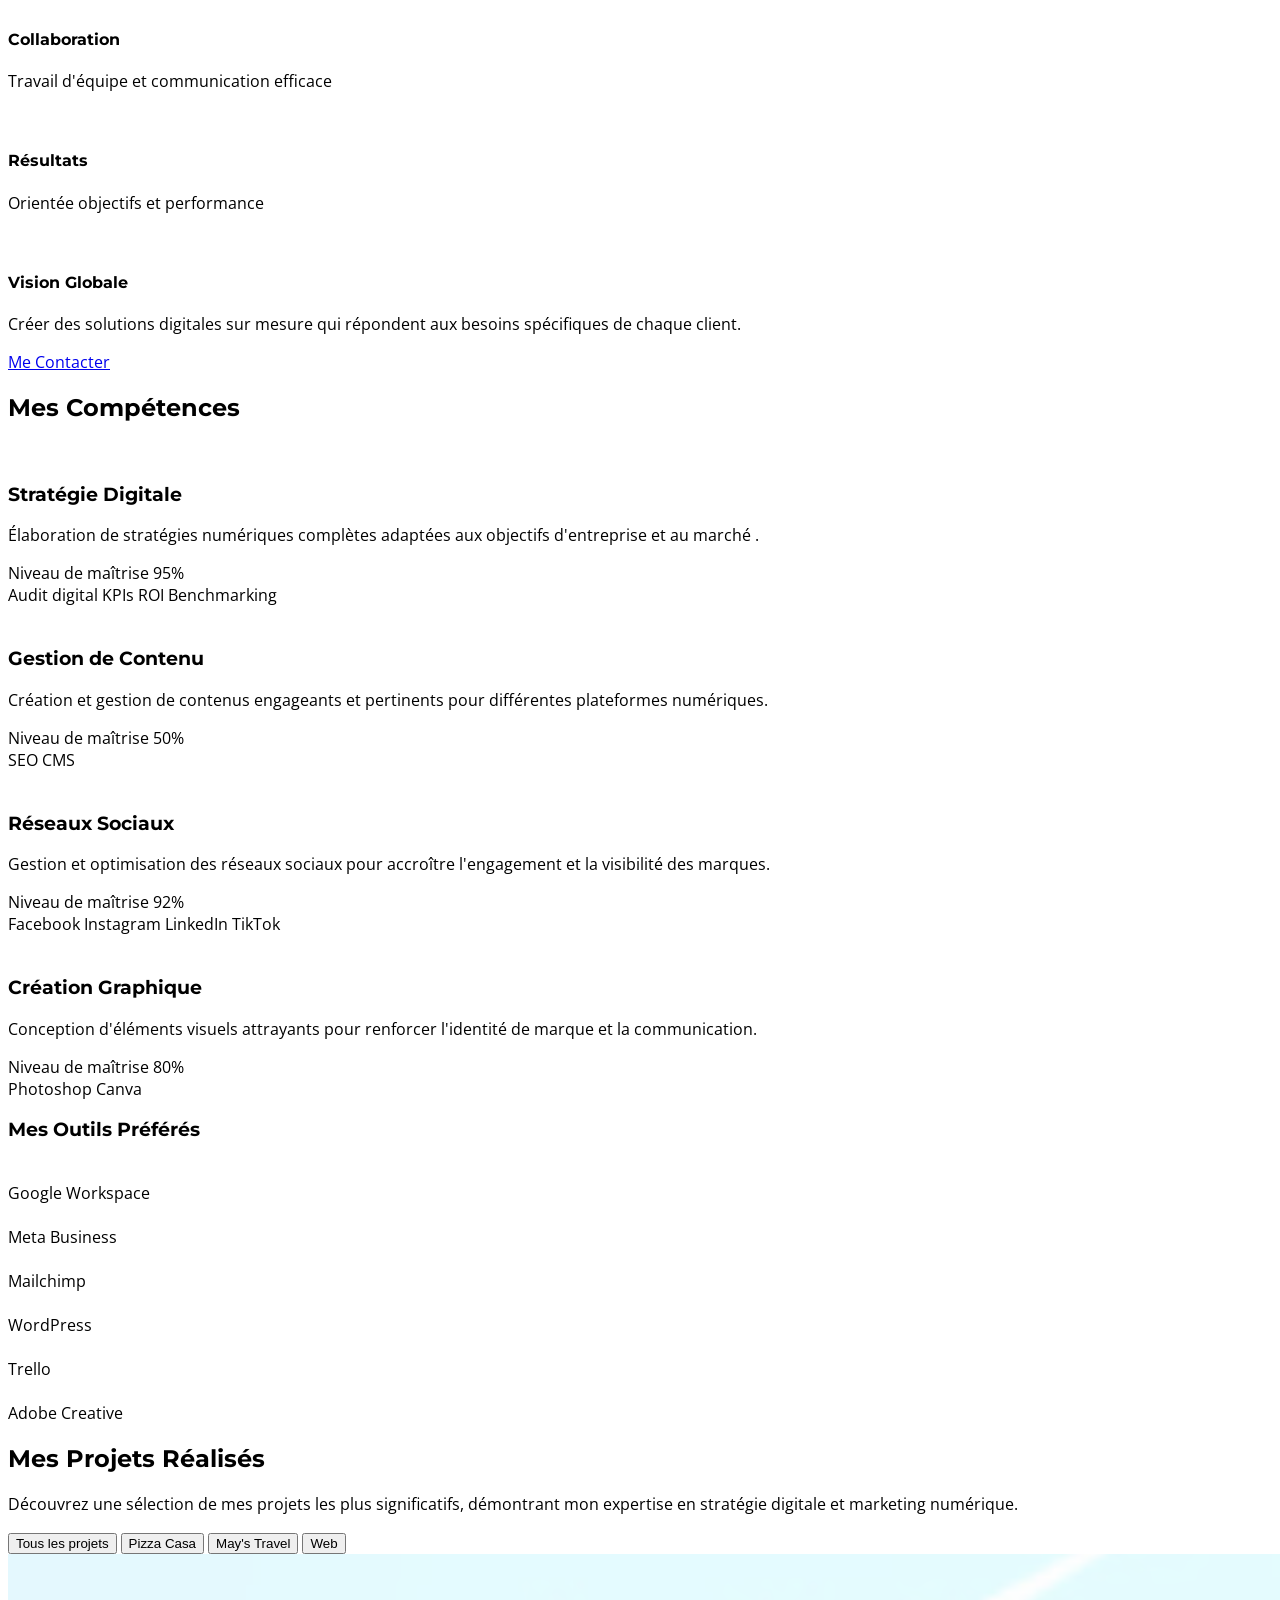
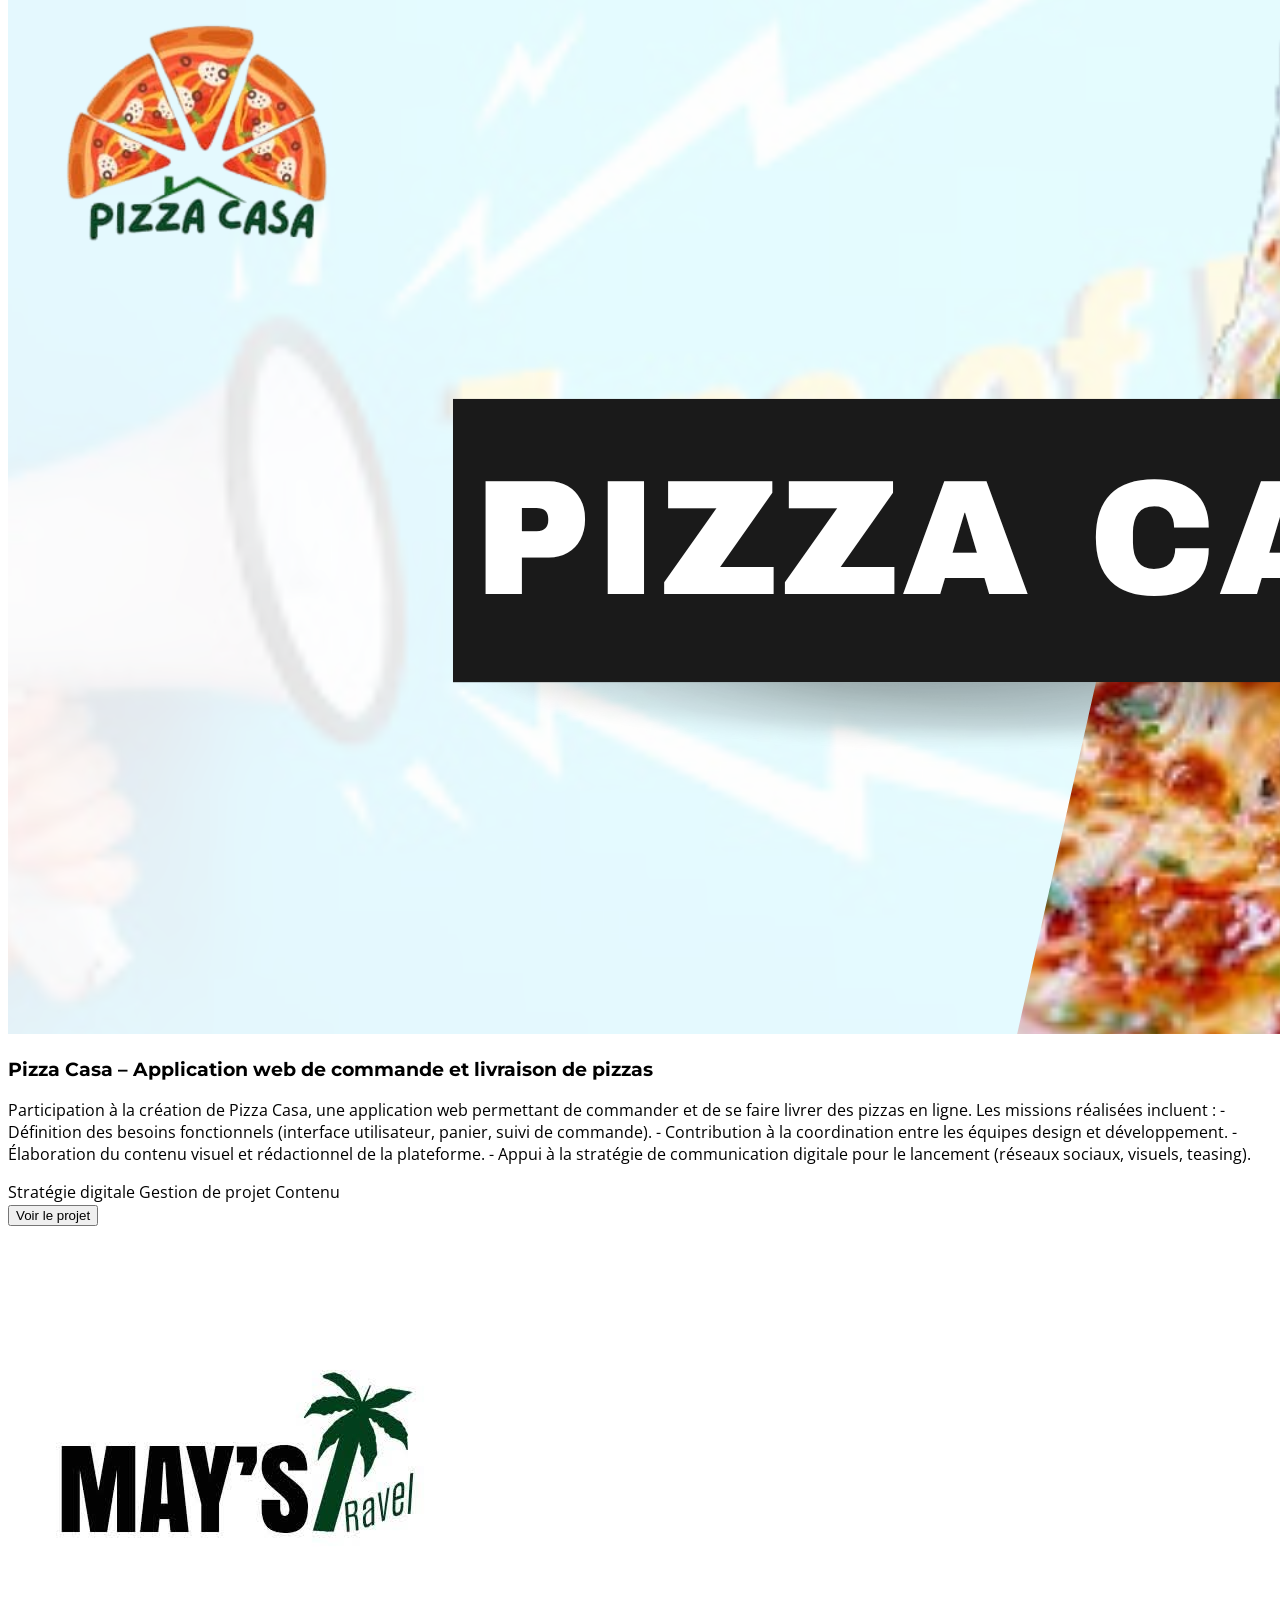
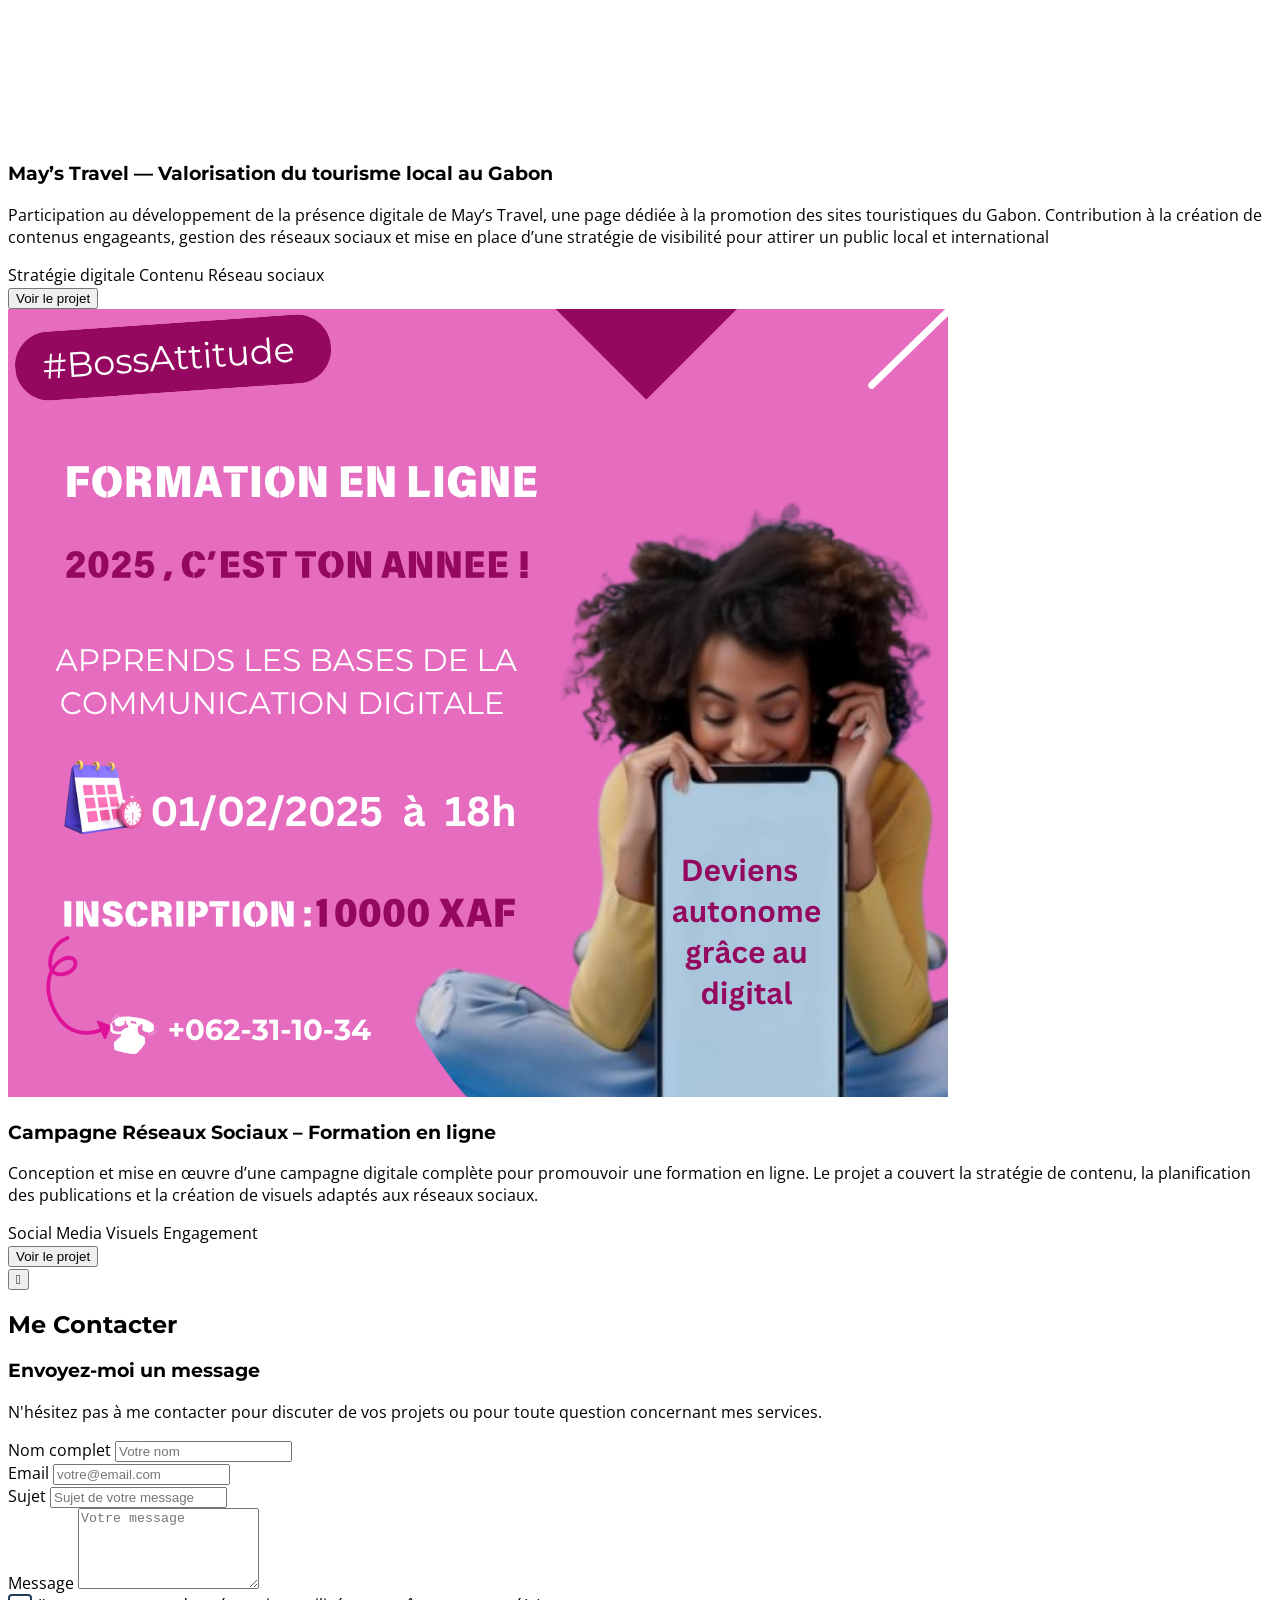
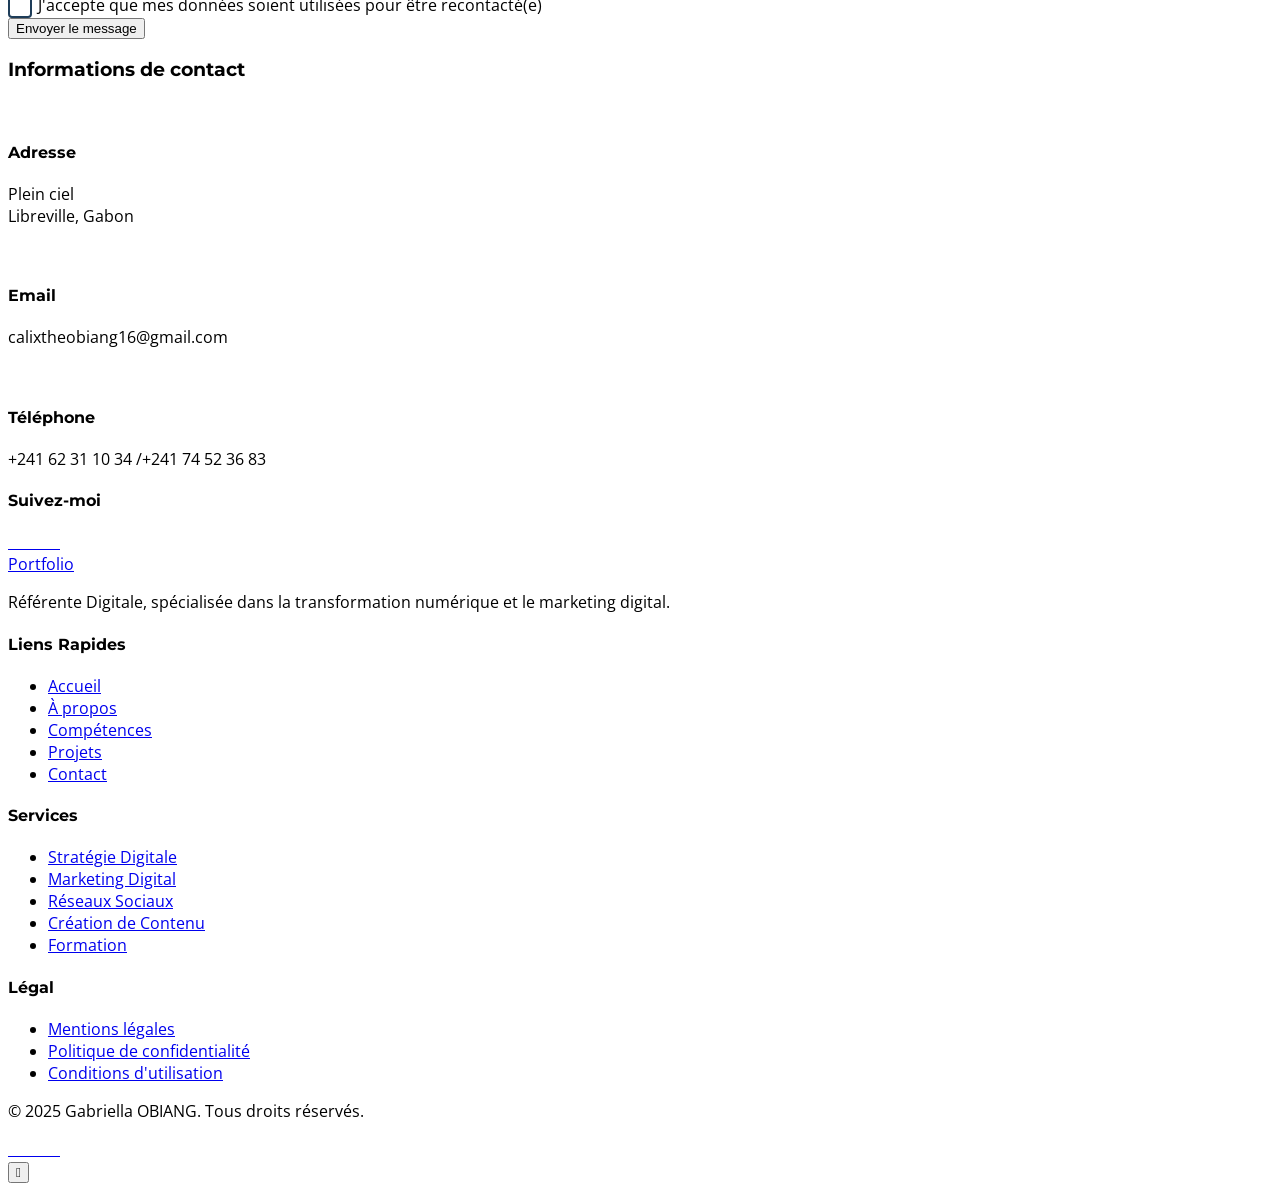
==== commit c3784691: "add img" ====
--- a/index.html
+++ b/index.html
@@ -272,8 +272,8 @@
             <div class="mb-10 flex justify-center">
                 <div class="inline-flex bg-white p-1 rounded-full shadow-sm">
                     <button class="filter-btn active px-4 py-2 rounded-full text-sm font-medium bg-primary text-white whitespace-nowrap !rounded-button" data-filter="all">Tous les projets</button>
-                    <button class="filter-btn px-4 py-2 rounded-full text-sm font-medium text-gray-700 hover:bg-gray-100 whitespace-nowrap !rounded-button" data-filter="strategie">Stratégie</button>
-                    <button class="filter-btn px-4 py-2 rounded-full text-sm font-medium text-gray-700 hover:bg-gray-100 whitespace-nowrap !rounded-button" data-filter="social">Réseaux Sociaux</button>
+                    <button class="filter-btn px-4 py-2 rounded-full text-sm font-medium text-gray-700 hover:bg-gray-100 whitespace-nowrap !rounded-button" data-filter="strategie">Pizza Casa</button>
+                    <button class="filter-btn px-4 py-2 rounded-full text-sm font-medium text-gray-700 hover:bg-gray-100 whitespace-nowrap !rounded-button" data-filter="social">May's Travel</button>
                     <button class="filter-btn px-4 py-2 rounded-full text-sm font-medium text-gray-700 hover:bg-gray-100 whitespace-nowrap !rounded-button" data-filter="web">Web</button>
                 </div>
             </div>
@@ -281,14 +281,23 @@
                 <!-- Projet 1 -->
                 <div class="project-card bg-white rounded-lg overflow-hidden shadow-md transition-all duration-300" data-category="strategie">
                     <div class="relative h-56 overflow-hidden">
-                        <img src="https://readdy.ai/api/search-image?query=digital%2520marketing%2520strategy%2520document%2C%2520professional%2520layout%2C%2520analytics%2520charts%2C%2520brand%2520guidelines%2C%2520marketing%2520plan%2C%2520clean%2520desk%2520with%2520laptop%2520showing%2520strategy%2520document%2C%2520professional%2520setting%2C%2520high%2520quality%2520image&width=600&height=400&seq=4&orientation=landscape" alt="Projet de stratégie digitale" class="w-full h-full object-cover object-top">
+                        <img src="image/PIZZA CASA.png" alt="Pizza Casa" class="w-full h-full object-cover object-top">
                     </div>
                     <div class="p-6">
-                        <h3 class="text-xl font-semibold mb-2">Stratégie Digitale</h3>
-                        <p class="text-gray-600 mb-4">Élaboration d'une stratégie digitale complète pour Banque Atlantique Gabon, incluant refonte du site web, stratégie de contenu et plan média.</p>
+                        <h3 class="text-xl font-semibold mb-2">Pizza Casa – Application web de commande et livraison de pizzas
+
+</h3>
+                        <p class="text-gray-600 mb-4">Participation à la création de Pizza Casa, une application web permettant de commander et de se faire livrer des pizzas en ligne. Les missions réalisées incluent :
+
+- Définition des besoins fonctionnels (interface utilisateur, panier, suivi de commande).  
+- Contribution à la coordination entre les équipes design et développement.  
+- Élaboration du contenu visuel et rédactionnel de la plateforme.  
+- Appui à la stratégie de communication digitale pour le lancement (réseaux sociaux, visuels, teasing).
+
+</p>
                         <div class="flex flex-wrap gap-2 mb-4">
-                            <span class="text-xs bg-primary bg-opacity-10 text-primary px-3 py-1 rounded-full">Stratégie</span>
-                            <span class="text-xs bg-primary bg-opacity-10 text-primary px-3 py-1 rounded-full">SEO</span>
+                            <span class="text-xs bg-primary bg-opacity-10 text-primary px-3 py-1 rounded-full">Stratégie digitale</span>
+                            <span class="text-xs bg-primary bg-opacity-10 text-primary px-3 py-1 rounded-full">Gestion de projet</span>
                             <span class="text-xs bg-primary bg-opacity-10 text-primary px-3 py-1 rounded-full">Contenu</span>
                         </div>
                         <button class="view-project-btn inline-block bg-primary text-white font-bold py-2 px-6 rounded-button transition-all hover:bg-opacity-90 whitespace-nowrap" data-id="1">Voir le projet</button>
@@ -297,15 +306,16 @@
                 <!-- Projet 2 -->
                 <div class="project-card bg-white rounded-lg overflow-hidden shadow-md transition-all duration-300" data-category="social">
                     <div class="relative h-56 overflow-hidden">
-                        <img src="https://readdy.ai/api/search-image?query=social%2520media%2520campaign%2520for%2520African%2520tourism%2C%2520beautiful%2520images%2520of%2520Gabon%2520nature%2C%2520wildlife%2C%2520beaches%2C%2520professional%2520social%2520media%2520posts%2520layout%2C%2520Instagram%2520and%2520Facebook%2520mockups%2C%2520engagement%2520metrics%2C%2520high%2520quality%2520image&width=600&height=400&seq=5&orientation=landscape" alt="Campagne réseaux sociaux" class="w-full h-full object-cover object-top">
+                        <img src="image/May's Travel.jpg" alt="May's Travel" class="w-full h-full object-cover object-top">
                     </div>
                     <div class="p-6">
-                        <h3 class="text-xl font-semibold mb-2">Campagne Réseaux Sociaux</h3>
-                        <p class="text-gray-600 mb-4">Conception et gestion d'une campagne réseaux sociaux pour l'Office du Tourisme Gabonais, augmentant l'engagement de 150% en 3 mois.</p>
+                        <h3 class="text-xl font-semibold mb-2">May’s Travel — Valorisation du tourisme local au Gabon  
+                        </h3>
+                        <p class="text-gray-600 mb-4">Participation au développement de la présence digitale de May’s Travel, une page dédiée à la promotion des sites touristiques du Gabon. Contribution à la création de contenus engageants, gestion des réseaux sociaux et mise en place d’une stratégie de visibilité pour attirer un public local et international</p>
                         <div class="flex flex-wrap gap-2 mb-4">
-                            <span class="text-xs bg-primary bg-opacity-10 text-primary px-3 py-1 rounded-full">Social Media</span>
+                            <span class="text-xs bg-primary bg-opacity-10 text-primary px-3 py-1 rounded-full">Stratégie digitale</span>
                             <span class="text-xs bg-primary bg-opacity-10 text-primary px-3 py-1 rounded-full">Contenu</span>
-                            <span class="text-xs bg-primary bg-opacity-10 text-primary px-3 py-1 rounded-full">Ads</span>
+                            <span class="text-xs bg-primary bg-opacity-10 text-primary px-3 py-1 rounded-full">Réseau sociaux</span>
                         </div>
                         <button class="view-project-btn inline-block bg-primary text-white font-bold py-2 px-6 rounded-button transition-all hover:bg-opacity-90 whitespace-nowrap" data-id="2">Voir le projet</button>
                     </div>
@@ -313,15 +323,18 @@
                 <!-- Projet 3 -->
                 <div class="project-card bg-white rounded-lg overflow-hidden shadow-md transition-all duration-300" data-category="web">
                     <div class="relative h-56 overflow-hidden">
-                        <img src="https://readdy.ai/api/search-image?query=e-commerce%2520website%2520for%2520African%2520fashion%2C%2520responsive%2520design%2C%2520clean%2520layout%2C%2520product%2520showcase%2C%2520shopping%2520cart%2C%2520modern%2520web%2520design%2C%2520professional%2520website%2520mockup%2C%2520high%2520quality%2520image&width=600&height=400&seq=6&orientation=landscape" alt="Site e-commerce" class="w-full h-full object-cover object-top">
+                        <img src="image/campage.png" alt="Campagne" class="w-full h-full object-cover object-top">
                     </div>
                     <div class="p-6">
-                        <h3 class="text-xl font-semibold mb-2">Site E-commerce</h3>
-                        <p class="text-gray-600 mb-4">Développement et optimisation d'un site e-commerce pour Afrikrea Gabon, spécialisé dans la mode africaine contemporaine.</p>
+                        <h3 class="text-xl font-semibold mb-2">Campagne Réseaux Sociaux – Formation en ligne
+</h3>
+                        <p class="text-gray-600 mb-4">Conception et mise en œuvre d’une campagne digitale complète pour promouvoir une formation en ligne. Le projet a couvert la stratégie de contenu, la planification des publications et la création de visuels adaptés aux réseaux sociaux.</p>
                         <div class="flex flex-wrap gap-2 mb-4">
-                            <span class="text-xs bg-primary bg-opacity-10 text-primary px-3 py-1 rounded-full">Web</span>
-                            <span class="text-xs bg-primary bg-opacity-10 text-primary px-3 py-1 rounded-full">E-commerce</span>
-                            <span class="text-xs bg-primary bg-opacity-10 text-primary px-3 py-1 rounded-full">UX/UI</span>
+                            <span class="text-xs bg-primary bg-opacity-10 text-primary px-3 py-1 rounded-full"> Social Media</span>
+                            <span class="text-xs bg-primary bg-opacity-10 text-primary px-3 py-1 rounded-full">Visuels
+</span>
+                            <span class="text-xs bg-primary bg-opacity-10 text-primary px-3 py-1 rounded-full">Engagement
+</span>
                         </div>
                         <button class="view-project-btn inline-block bg-primary text-white font-bold py-2 px-6 rounded-button transition-all hover:bg-opacity-90 whitespace-nowrap" data-id="3">Voir le projet</button>
                     </div>
